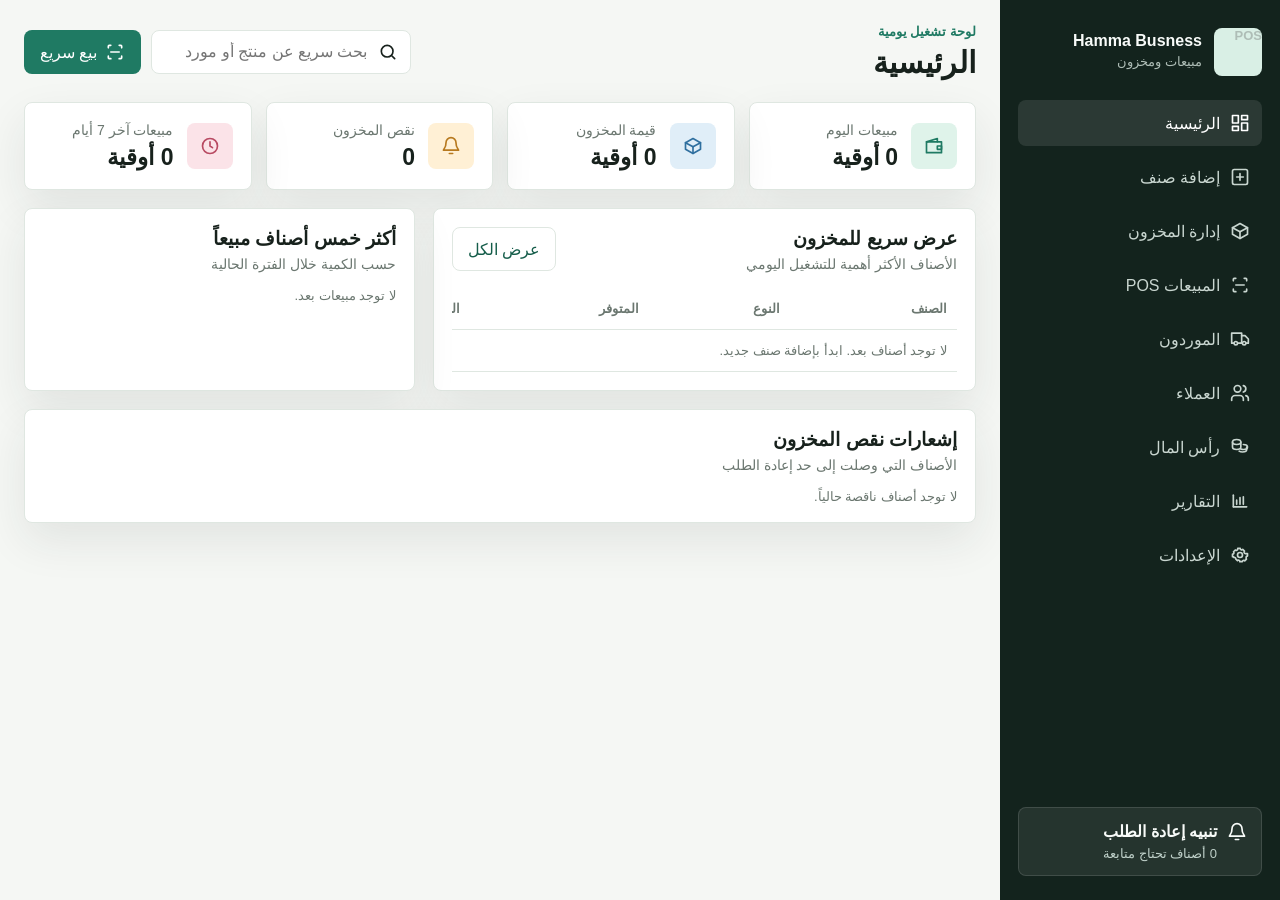
==== index.html @ 14878ca4 "Initial Hamma Busness POS app" ====
<!doctype html>
<html lang="ar" dir="rtl">
  <head>
    <meta charset="UTF-8" />
    <meta name="viewport" content="width=device-width, initial-scale=1.0" />
    <title>نظام المبيعات والمخزون</title>
    <link rel="stylesheet" href="styles.css" />
  </head>
  <body>
    <div class="app-shell">
      <aside class="sidebar" aria-label="التنقل الرئيسي">
        <div class="brand">
          <span class="brand-mark">POS</span>
          <div>
            <strong id="brandName">Hamma Busness</strong>
            <span>مبيعات ومخزون</span>
          </div>
        </div>

        <nav class="nav-list">
          <button class="nav-item active" data-view="dashboard" type="button">
            <span class="icon" data-icon="layout"></span>
            الرئيسية
          </button>
          <button class="nav-item" data-view="new-product" type="button">
            <span class="icon" data-icon="plus-box"></span>
            إضافة صنف
          </button>
          <button class="nav-item" data-view="inventory" type="button">
            <span class="icon" data-icon="boxes"></span>
            إدارة المخزون
          </button>
          <button class="nav-item" data-view="pos" type="button">
            <span class="icon" data-icon="scan"></span>
            المبيعات POS
          </button>
          <button class="nav-item" data-view="suppliers" type="button">
            <span class="icon" data-icon="truck"></span>
            الموردون
          </button>
          <button class="nav-item" data-view="customers" type="button">
            <span class="icon" data-icon="users"></span>
            العملاء
          </button>
          <button class="nav-item" data-view="capital" type="button">
            <span class="icon" data-icon="coins"></span>
            رأس المال
          </button>
          <button class="nav-item" data-view="reports" type="button">
            <span class="icon" data-icon="chart"></span>
            التقارير
          </button>
          <button class="nav-item" data-view="settings" type="button">
            <span class="icon" data-icon="settings"></span>
            الإعدادات
          </button>
        </nav>

        <div class="stock-warning">
          <span class="icon" data-icon="bell"></span>
          <div>
            <strong>تنبيه إعادة الطلب</strong>
            <span id="sidebarLowStock">0 أصناف تحتاج متابعة</span>
          </div>
        </div>
      </aside>

      <main class="main">
        <header class="topbar">
          <div>
            <p class="eyebrow">لوحة تشغيل يومية</p>
            <h1 id="pageTitle">الرئيسية</h1>
          </div>
          <div class="top-actions">
            <label class="search-field">
              <span class="icon" data-icon="search"></span>
              <input id="globalSearch" type="search" placeholder="بحث سريع عن منتج أو مورد" />
            </label>
            <button class="primary-action" id="quickSaleBtn" type="button">
              <span class="icon" data-icon="scan"></span>
              بيع سريع
            </button>
          </div>
        </header>

        <section class="view active" id="dashboard">
          <div class="metric-grid">
            <article class="metric">
              <span class="metric-icon mint"><span class="icon" data-icon="wallet"></span></span>
              <div>
                <span>مبيعات اليوم</span>
                <strong id="todaySales">0</strong>
              </div>
            </article>
            <article class="metric">
              <span class="metric-icon blue"><span class="icon" data-icon="boxes"></span></span>
              <div>
                <span>قيمة المخزون</span>
                <strong id="inventoryValue">0</strong>
              </div>
            </article>
            <article class="metric">
              <span class="metric-icon amber"><span class="icon" data-icon="bell"></span></span>
              <div>
                <span>نقص المخزون</span>
                <strong id="lowStockCount">0</strong>
              </div>
            </article>
            <article class="metric">
              <span class="metric-icon rose"><span class="icon" data-icon="clock"></span></span>
              <div>
                <span>مبيعات آخر 7 أيام</span>
                <strong id="weekSales">0</strong>
              </div>
            </article>
          </div>

          <div class="dashboard-grid">
            <section class="panel">
              <div class="panel-head">
                <div>
                  <h2>عرض سريع للمخزون</h2>
                  <p>الأصناف الأكثر أهمية للتشغيل اليومي</p>
                </div>
                <button class="ghost-action" data-view-jump="inventory" type="button">عرض الكل</button>
              </div>
              <div class="table-wrap">
                <table>
                  <thead>
                    <tr>
                      <th>الصنف</th>
                      <th>النوع</th>
                      <th>المتوفر</th>
                      <th>الحالة</th>
                    </tr>
                  </thead>
                  <tbody id="stockPreview"></tbody>
                </table>
              </div>
            </section>

            <section class="panel">
              <div class="panel-head">
                <div>
                  <h2>أكثر خمس أصناف مبيعاً</h2>
                  <p>حسب الكمية خلال الفترة الحالية</p>
                </div>
              </div>
              <div class="top-products" id="topProducts"></div>
            </section>

            <section class="panel wide">
              <div class="panel-head">
                <div>
                  <h2>إشعارات نقص المخزون</h2>
                  <p>الأصناف التي وصلت إلى حد إعادة الطلب</p>
                </div>
              </div>
              <div class="alert-list" id="lowStockAlerts"></div>
            </section>
          </div>
        </section>

        <section class="view" id="new-product">
          <section class="form-panel">
            <div class="panel-head">
              <div>
                <h2>إضافة صنف جديد</h2>
                <p>أدخل بيانات المنتج الأساسية ليظهر في المخزون وشاشة البيع.</p>
              </div>
            </div>
            <form id="productForm" class="product-form">
              <label>
                اسم المنتج
                <input name="name" required placeholder="مثال: قهوة مختصة 250 جم" />
              </label>
              <label>
                السعر بالأوقية
                <input name="price" required type="number" min="1" step="0.01" placeholder="350" />
              </label>
              <label>
                الشركة المصنعة
                <input name="maker" required placeholder="اسم الشركة" />
              </label>
              <label>
                النوع
                <select name="type" required>
                  <option value="غذائيات">غذائيات</option>
                  <option value="مشروبات">مشروبات</option>
                  <option value="عناية">عناية</option>
                  <option value="منزلية">منزلية</option>
                </select>
              </label>
              <label>
                الكمية الحالية
                <input name="stock" required type="number" min="0" placeholder="60" />
              </label>
              <label>
                حد إعادة الطلب
                <input name="reorder" id="productReorder" type="number" min="0" placeholder="15" />
              </label>
              <div class="form-actions">
                <button class="primary-action" type="submit">
                  <span class="icon" data-icon="save"></span>
                  حفظ الصنف
                </button>
                <button class="ghost-action" type="reset">تفريغ</button>
              </div>
            </form>
          </section>
        </section>

        <section class="view" id="inventory">
          <section class="panel">
            <div class="panel-head inventory-head">
              <div>
                <h2>إدارة المخزون</h2>
                <p>بحث، تصفية، تعديل، ومتابعة الأصناف التي تحتاج إعادة طلب.</p>
              </div>
              <button class="primary-action" data-view-jump="new-product" type="button">
                <span class="icon" data-icon="plus"></span>
                صنف جديد
              </button>
            </div>
            <div class="filters">
              <label class="search-field">
                <span class="icon" data-icon="search"></span>
                <input id="inventorySearch" type="search" placeholder="بحث باسم المنتج أو الباركود" />
              </label>
              <select id="typeFilter">
                <option value="">كل الأنواع</option>
                <option value="غذائيات">غذائيات</option>
                <option value="مشروبات">مشروبات</option>
                <option value="عناية">عناية</option>
                <option value="منزلية">منزلية</option>
              </select>
              <select id="dateFilter">
                <option value="">كل التواريخ</option>
                <option value="today">اليوم</option>
                <option value="week">آخر أسبوع</option>
                <option value="month">آخر شهر</option>
              </select>
              <select id="makerFilter">
                <option value="">كل الشركات</option>
              </select>
            </div>
            <div class="table-wrap">
              <table>
                <thead>
                  <tr>
                    <th>الباركود</th>
                    <th>المنتج</th>
                    <th>الشركة</th>
                    <th>النوع</th>
                    <th>السعر</th>
                    <th>المخزون</th>
                    <th>تعديل</th>
                  </tr>
                </thead>
                <tbody id="inventoryTable"></tbody>
              </table>
            </div>
          </section>
        </section>

        <section class="view" id="pos">
          <div class="pos-layout">
            <section class="panel">
              <div class="panel-head">
                <div>
                  <h2>شاشة المبيعات POS</h2>
                  <p>ابحث بالباركود أو الاسم، ثم أضف الصنف للفاتورة.</p>
                </div>
              </div>
              <label class="search-field sale-search">
                <span class="icon" data-icon="scan"></span>
                <input id="posSearch" type="search" placeholder="باركود أو بحث عن صنف" />
              </label>
              <select id="saleCustomer" class="sale-customer">
                <option value="">عميل نقدي</option>
              </select>
              <div class="product-picker" id="productPicker"></div>
            </section>

            <section class="panel invoice-panel">
              <div class="panel-head">
                <div>
                  <h2>الفاتورة الحالية</h2>
                  <p>الحساب يتم تلقائياً عند تغيير الكمية.</p>
                </div>
              </div>
              <div class="invoice-lines" id="invoiceLines"></div>
              <div class="invoice-summary">
                <div><span>عدد الأصناف</span><strong id="invoiceCount">0</strong></div>
                <div><span>الضريبة</span><strong id="invoiceTax">0</strong></div>
                <div><span>الإجمالي</span><strong id="invoiceTotal">0</strong></div>
              </div>
              <button class="primary-action full" id="recordSaleBtn" type="button">
                <span class="icon" data-icon="receipt"></span>
                تسجيل العملية
              </button>
            </section>
          </div>
        </section>

        <section class="view" id="suppliers">
          <section class="panel">
            <div class="panel-head">
              <div>
                <h2>الموردون</h2>
                <p>بيانات المورد، المنتجات التي يوردها، وسجل الطلبات.</p>
              </div>
            </div>
            <div class="supplier-grid" id="supplierCards"></div>
          </section>
        </section>

        <section class="view" id="customers">
          <div class="management-grid">
            <section class="form-panel">
              <div class="panel-head">
                <div>
                  <h2>إضافة عميل</h2>
                  <p>سجل بيانات العملاء للرجوع السريع أثناء البيع والمتابعة.</p>
                </div>
              </div>
              <form id="customerForm" class="stack-form">
                <label>
                  اسم العميل
                  <input name="name" required placeholder="اسم العميل" />
                </label>
                <label>
                  رقم الهاتف
                  <input name="phone" required placeholder="مثال: 2200 0000" />
                </label>
                <label>
                  نوع العميل
                  <select name="type">
                    <option value="فرد">فرد</option>
                    <option value="شركة">شركة</option>
                    <option value="جملة">جملة</option>
                  </select>
                </label>
                <label>
                  ملاحظات
                  <input name="notes" placeholder="ملاحظات مختصرة" />
                </label>
                <button class="primary-action" type="submit">
                  <span class="icon" data-icon="save"></span>
                  حفظ العميل
                </button>
              </form>
            </section>

            <section class="panel">
              <div class="panel-head">
                <div>
                  <h2>قائمة العملاء</h2>
                  <p>بحث سريع وبيانات الاتصال الأساسية.</p>
                </div>
              </div>
              <label class="search-field full-search">
                <span class="icon" data-icon="search"></span>
                <input id="customerSearch" type="search" placeholder="بحث باسم العميل أو الهاتف" />
              </label>
              <div class="entity-list" id="customerList"></div>
            </section>
          </div>
        </section>

        <section class="view" id="capital">
          <div class="management-grid">
            <section class="form-panel">
              <div class="panel-head">
                <div>
                  <h2>تسجيل حركة رأس المال</h2>
                  <p>أضف رأس مال، مصروفات، أو سحب لمتابعة صافي التشغيل.</p>
                </div>
              </div>
              <form id="capitalForm" class="stack-form">
                <label>
                  نوع الحركة
                  <select name="type">
                    <option value="إيداع رأس مال">إيداع رأس مال</option>
                    <option value="مصروف تشغيلي">مصروف تشغيلي</option>
                    <option value="سحب">سحب</option>
                  </select>
                </label>
                <label>
                  المبلغ بالأوقية
                  <input name="amount" required type="number" min="1" step="0.01" placeholder="0" />
                </label>
                <label>
                  البيان
                  <input name="note" required placeholder="مثال: شراء بضاعة أولية" />
                </label>
                <button class="primary-action" type="submit">
                  <span class="icon" data-icon="save"></span>
                  حفظ الحركة
                </button>
              </form>
            </section>

            <section class="panel">
              <div class="panel-head">
                <div>
                  <h2>ملخص رأس المال</h2>
                  <p>إجمالي الإيداعات والمصروفات وصافي الرصيد.</p>
                </div>
              </div>
              <div class="capital-summary" id="capitalSummary"></div>
              <div class="entity-list" id="capitalList"></div>
            </section>
          </div>
        </section>

        <section class="view" id="reports">
          <div class="reports-grid">
            <section class="panel">
              <div class="panel-head">
                <div>
                  <h2>مبيعات الفترات الزمنية</h2>
                  <p>يومية، أسبوعية، وشهرية بالأوقية.</p>
                </div>
              </div>
              <div class="period-list" id="periodReports"></div>
            </section>
            <section class="panel">
              <div class="panel-head">
                <div>
                  <h2>المباع وغير المباع</h2>
                  <p>مقارنة كمية البيع بالمخزون المتبقي حسب الفترة.</p>
                </div>
                <select id="reportPeriod">
                  <option value="day">اليوم</option>
                  <option value="week" selected>آخر أسبوع</option>
                  <option value="month">آخر شهر</option>
                </select>
              </div>
              <div class="sold-unsold-list" id="soldUnsoldReport"></div>
            </section>
            <section class="panel">
              <div class="panel-head">
                <div>
                  <h2>ربحية الأصناف</h2>
                  <p>تقدير الربح حسب المبيعات المسجلة.</p>
                </div>
              </div>
              <div class="profit-list" id="profitReports"></div>
            </section>
            <section class="panel wide">
              <div class="panel-head">
                <div>
                  <h2>المخزون المتبقي</h2>
                  <p>نسبة المتوفر مقابل حد إعادة الطلب.</p>
                </div>
              </div>
              <div class="remaining-stock" id="remainingStock"></div>
            </section>
            <section class="panel wide">
              <div class="panel-head">
                <div>
                  <h2>سجل عمليات البيع</h2>
                  <p>آخر العمليات المسجلة مع الوقت والإجمالي.</p>
                </div>
              </div>
              <div class="table-wrap">
                <table>
                  <thead>
                    <tr>
                      <th>رقم العملية</th>
                      <th>التاريخ</th>
                      <th>الوقت</th>
                      <th>العميل</th>
                      <th>الأصناف</th>
                      <th>الإجمالي</th>
                    </tr>
                  </thead>
                  <tbody id="salesLogTable"></tbody>
                </table>
              </div>
            </section>
          </div>
        </section>

        <section class="view" id="settings">
          <div class="settings-grid">
            <section class="form-panel">
              <div class="panel-head">
                <div>
                  <h2>الإعدادات</h2>
                  <p>إعدادات عامة لطريقة عرض التطبيق وحساب الفاتورة.</p>
                </div>
              </div>
              <form id="settingsForm" class="product-form">
                <label>
                  اسم المتجر
                  <input name="storeName" required placeholder="اسم المتجر" />
                </label>
                <label>
                  العملة
                  <input name="currency" required placeholder="أوقية" />
                </label>
                <label>
                  نسبة الضريبة %
                  <input name="taxRate" type="number" min="0" step="0.01" placeholder="0" />
                </label>
                <label>
                  حد تنبيه افتراضي للمخزون
                  <input name="defaultReorder" type="number" min="0" placeholder="10" />
                </label>
                <label>
                  رقم الهاتف
                  <input name="storePhone" placeholder="رقم المتجر" />
                </label>
                <label>
                  العنوان
                  <input name="storeAddress" placeholder="عنوان المتجر" />
                </label>
                <div class="form-actions">
                  <button class="primary-action" type="submit">
                    <span class="icon" data-icon="save"></span>
                    حفظ الإعدادات
                  </button>
                  <button class="ghost-action danger-action" id="resetDataBtn" type="button">تصفير البيانات</button>
                </div>
              </form>
            </section>

            <section class="form-panel">
              <div class="panel-head">
                <div>
                  <h2>ربط GitHub السحابي</h2>
                  <p>حفظ واسترجاع بيانات التطبيق عبر Gist خاص في حساب GitHub.</p>
                </div>
              </div>
              <form id="githubSyncForm" class="stack-form">
                <label>
                  GitHub Token
                  <input name="githubToken" type="password" autocomplete="off" placeholder="ghp_ أو fine-grained token" />
                </label>
                <label>
                  Gist ID
                  <input name="githubGistId" placeholder="اتركه فارغاً لإنشاء Gist جديد عند أول رفع" />
                </label>
                <div class="form-actions wrap-actions">
                  <button class="primary-action" type="submit">
                    <span class="icon" data-icon="save"></span>
                    حفظ الربط
                  </button>
                  <button class="ghost-action" id="pushGithubBtn" type="button">رفع البيانات</button>
                  <button class="ghost-action" id="pullGithubBtn" type="button">استيراد البيانات</button>
                </div>
                <div class="sync-status" id="githubSyncStatus">لم يتم ربط GitHub بعد.</div>
              </form>
            </section>
          </div>
        </section>
      </main>
    </div>

    <div class="toast" id="toast" role="status" aria-live="polite"></div>
    <script src="app.js"></script>
  </body>
</html>
---- styles.css ----
:root {
  --bg: #f5f7f4;
  --surface: #ffffff;
  --surface-soft: #eef4ef;
  --ink: #17211c;
  --muted: #6b7770;
  --line: #dfe7e1;
  --primary: #1f7a63;
  --primary-dark: #155d4a;
  --accent: #2f6f9f;
  --warning: #b7791f;
  --danger: #b84a62;
  --shadow: 0 18px 45px rgba(30, 46, 39, 0.09);
  --radius: 8px;
}

* {
  box-sizing: border-box;
}

body {
  margin: 0;
  min-height: 100vh;
  background: var(--bg);
  color: var(--ink);
  font-family: "Segoe UI", Tahoma, Arial, sans-serif;
  letter-spacing: 0;
}

button,
input,
select {
  font: inherit;
}

button {
  cursor: pointer;
}

.app-shell {
  display: grid;
  grid-template-columns: 280px minmax(0, 1fr);
  min-height: 100vh;
}

.sidebar {
  background: #13231d;
  color: #f8fbf9;
  padding: 24px 18px;
  display: flex;
  flex-direction: column;
  gap: 24px;
  position: sticky;
  top: 0;
  height: 100vh;
}

.brand {
  display: flex;
  align-items: center;
  gap: 12px;
  min-width: 0;
}

.brand-mark {
  width: 48px;
  height: 48px;
  display: grid;
  place-items: center;
  border-radius: var(--radius);
  background: #d9efe5;
  color: var(--primary-dark);
  font-weight: 800;
}

.brand strong,
.brand span {
  display: block;
}

.brand span {
  color: #aebdb6;
  margin-top: 4px;
  font-size: 13px;
}

.nav-list {
  display: grid;
  gap: 8px;
}

.nav-item {
  border: 0;
  border-radius: var(--radius);
  padding: 13px 12px;
  background: transparent;
  color: #c9d6d0;
  display: flex;
  align-items: center;
  gap: 10px;
  text-align: right;
}

.nav-item:hover,
.nav-item.active {
  color: #ffffff;
  background: rgba(255, 255, 255, 0.1);
}

.stock-warning {
  margin-top: auto;
  background: rgba(255, 255, 255, 0.08);
  border: 1px solid rgba(255, 255, 255, 0.12);
  border-radius: var(--radius);
  padding: 14px;
  display: flex;
  gap: 10px;
  align-items: flex-start;
}

.stock-warning span:last-child {
  display: block;
  color: #bfd0c9;
  margin-top: 5px;
  font-size: 13px;
}

.main {
  min-width: 0;
  padding: 24px;
}

.topbar {
  display: flex;
  justify-content: space-between;
  align-items: center;
  gap: 20px;
  margin-bottom: 22px;
}

.eyebrow {
  margin: 0 0 6px;
  color: var(--primary);
  font-weight: 700;
  font-size: 13px;
}

h1,
h2,
p {
  margin: 0;
}

h1 {
  font-size: 30px;
}

h2 {
  font-size: 19px;
}

.panel-head p {
  color: var(--muted);
  margin-top: 6px;
  font-size: 14px;
}

.top-actions,
.filters {
  display: flex;
  gap: 10px;
  align-items: center;
  flex-wrap: wrap;
}

.search-field {
  min-width: 260px;
  height: 44px;
  background: var(--surface);
  border: 1px solid var(--line);
  border-radius: var(--radius);
  display: flex;
  align-items: center;
  gap: 9px;
  padding: 0 12px;
}

.search-field input {
  border: 0;
  outline: 0;
  background: transparent;
  width: 100%;
  min-width: 0;
}

select,
.product-form input,
.product-form select {
  height: 44px;
  border: 1px solid var(--line);
  border-radius: var(--radius);
  background: #fff;
  padding: 0 12px;
  color: var(--ink);
}

.primary-action,
.ghost-action {
  min-height: 44px;
  border-radius: var(--radius);
  padding: 0 15px;
  border: 1px solid transparent;
  display: inline-flex;
  align-items: center;
  justify-content: center;
  gap: 8px;
  white-space: nowrap;
}

.primary-action {
  background: var(--primary);
  color: white;
}

.primary-action:hover {
  background: var(--primary-dark);
}

.ghost-action {
  background: #fff;
  color: var(--primary-dark);
  border-color: var(--line);
}

.view {
  display: none;
}

.view.active {
  display: block;
}

.metric-grid {
  display: grid;
  grid-template-columns: repeat(4, minmax(0, 1fr));
  gap: 14px;
  margin-bottom: 18px;
}

.metric,
.panel,
.form-panel {
  background: var(--surface);
  border: 1px solid var(--line);
  border-radius: var(--radius);
  box-shadow: var(--shadow);
}

.metric {
  padding: 18px;
  display: flex;
  align-items: center;
  gap: 13px;
}

.metric span:not(.icon):not(.metric-icon) {
  color: var(--muted);
  font-size: 14px;
}

.metric strong {
  display: block;
  font-size: 23px;
  margin-top: 5px;
}

.metric-icon {
  width: 46px;
  height: 46px;
  border-radius: var(--radius);
  display: grid;
  place-items: center;
}

.mint { background: #dff3ea; color: var(--primary); }
.blue { background: #e0eef8; color: var(--accent); }
.amber { background: #fff0d5; color: var(--warning); }
.rose { background: #fbe3e8; color: var(--danger); }

.dashboard-grid,
.reports-grid {
  display: grid;
  grid-template-columns: 1.25fr 0.9fr;
  gap: 18px;
}

.panel,
.form-panel {
  padding: 18px;
  min-width: 0;
}

.wide {
  grid-column: 1 / -1;
}

.panel-head {
  display: flex;
  justify-content: space-between;
  align-items: flex-start;
  gap: 12px;
  margin-bottom: 16px;
}

.table-wrap {
  overflow-x: auto;
}

table {
  width: 100%;
  border-collapse: collapse;
  min-width: 640px;
}

th,
td {
  text-align: right;
  padding: 13px 10px;
  border-bottom: 1px solid var(--line);
  vertical-align: middle;
}

th {
  color: var(--muted);
  font-weight: 700;
  font-size: 13px;
}

.status {
  display: inline-flex;
  align-items: center;
  justify-content: center;
  border-radius: 999px;
  padding: 5px 10px;
  font-size: 12px;
  font-weight: 700;
}

.status.ok {
  color: #1d684f;
  background: #ddf2e9;
}

.status.low {
  color: #9d3e50;
  background: #fae0e6;
}

.top-products,
.alert-list,
.period-list,
.profit-list,
.remaining-stock,
.sold-unsold-list,
.invoice-lines,
.product-picker {
  display: grid;
  gap: 10px;
}

.rank-row,
.alert-row,
.period-row,
.profit-row,
.stock-row,
.sold-unsold-row,
.supplier-card,
.picker-item,
.invoice-line {
  border: 1px solid var(--line);
  border-radius: var(--radius);
  background: #fbfcfb;
}

.rank-row,
.alert-row,
.period-row,
.profit-row,
.stock-row,
.sold-unsold-row,
.picker-item,
.invoice-line {
  padding: 12px;
}

.rank-row,
.period-row,
.profit-row,
.stock-row,
.sold-unsold-row,
.picker-item,
.invoice-line {
  display: flex;
  align-items: center;
  justify-content: space-between;
  gap: 12px;
}

.bar {
  height: 8px;
  background: #e7eee9;
  border-radius: 999px;
  overflow: hidden;
  margin-top: 8px;
}

.bar span {
  display: block;
  height: 100%;
  background: var(--primary);
}

.sold-unsold-row strong {
  display: block;
}

.sold-unsold-row .split {
  display: flex;
  gap: 12px;
  flex-wrap: wrap;
  color: var(--muted);
  font-size: 13px;
}

.alert-row {
  display: grid;
  grid-template-columns: 1fr auto;
  align-items: center;
  gap: 10px;
  border-color: #f1cbd3;
  background: #fff8f9;
}

.product-form {
  display: grid;
  grid-template-columns: repeat(3, minmax(0, 1fr));
  gap: 16px;
}

.product-form label {
  display: grid;
  gap: 8px;
  color: var(--muted);
  font-weight: 700;
}

.form-actions {
  grid-column: 1 / -1;
  display: flex;
  gap: 10px;
}

.inventory-head {
  align-items: center;
}

.edit-input {
  width: 88px;
  height: 34px;
  border: 1px solid var(--line);
  border-radius: var(--radius);
  padding: 0 8px;
}

.small-btn {
  border: 0;
  border-radius: var(--radius);
  background: var(--surface-soft);
  color: var(--primary-dark);
  min-height: 34px;
  padding: 0 10px;
}

.pos-layout {
  display: grid;
  grid-template-columns: 1.1fr 0.8fr;
  gap: 18px;
}

.sale-search {
  width: 100%;
  margin-bottom: 14px;
}

.sale-customer {
  width: 100%;
  margin-bottom: 14px;
}

.picker-item button {
  flex: 0 0 auto;
}

.muted {
  color: var(--muted);
  font-size: 13px;
}

.invoice-panel {
  align-self: start;
}

.invoice-line input {
  width: 70px;
  height: 34px;
  border: 1px solid var(--line);
  border-radius: var(--radius);
  padding: 0 8px;
}

.invoice-summary {
  border-top: 1px solid var(--line);
  margin-top: 14px;
  padding-top: 14px;
  display: grid;
  gap: 10px;
}

.invoice-summary div {
  display: flex;
  justify-content: space-between;
  align-items: center;
}

.full {
  width: 100%;
  margin-top: 14px;
}

.supplier-grid {
  display: grid;
  grid-template-columns: repeat(3, minmax(0, 1fr));
  gap: 14px;
}

.management-grid {
  display: grid;
  grid-template-columns: 0.8fr 1.2fr;
  gap: 18px;
  align-items: start;
}

.settings-grid {
  display: grid;
  gap: 18px;
}

.stack-form {
  display: grid;
  gap: 14px;
}

.stack-form label {
  display: grid;
  gap: 8px;
  color: var(--muted);
  font-weight: 700;
}

.stack-form input,
.stack-form select {
  height: 44px;
  border: 1px solid var(--line);
  border-radius: var(--radius);
  background: #fff;
  padding: 0 12px;
  color: var(--ink);
}

.full-search {
  width: 100%;
  margin-bottom: 14px;
}

.entity-list,
.capital-summary {
  display: grid;
  gap: 10px;
}

.entity-row,
.capital-card {
  border: 1px solid var(--line);
  border-radius: var(--radius);
  background: #fbfcfb;
  padding: 12px;
}

.entity-row {
  display: flex;
  align-items: center;
  justify-content: space-between;
  gap: 12px;
}

.entity-row strong,
.capital-card strong {
  display: block;
}

.capital-summary {
  grid-template-columns: repeat(3, minmax(0, 1fr));
  margin-bottom: 14px;
}

.danger-action {
  color: #9d3e50;
}

.wrap-actions {
  flex-wrap: wrap;
}

.sync-status {
  border: 1px solid var(--line);
  border-radius: var(--radius);
  background: #fbfcfb;
  color: var(--muted);
  padding: 12px;
  line-height: 1.6;
}

.supplier-card {
  padding: 15px;
}

.supplier-card h3 {
  margin: 0 0 10px;
}

.supplier-card dl {
  margin: 0;
  display: grid;
  gap: 8px;
}

.supplier-card div {
  display: flex;
  justify-content: space-between;
  gap: 10px;
}

.supplier-card dt {
  color: var(--muted);
}

.supplier-card dd {
  margin: 0;
  text-align: left;
}

.toast {
  position: fixed;
  left: 24px;
  bottom: 24px;
  background: #13231d;
  color: #fff;
  border-radius: var(--radius);
  padding: 12px 16px;
  box-shadow: var(--shadow);
  opacity: 0;
  transform: translateY(12px);
  pointer-events: none;
  transition: 180ms ease;
}

.toast.show {
  opacity: 1;
  transform: translateY(0);
}

.icon {
  width: 20px;
  height: 20px;
  display: inline-grid;
  place-items: center;
  flex: 0 0 auto;
}

.icon svg {
  width: 20px;
  height: 20px;
  stroke: currentColor;
  stroke-width: 2;
  fill: none;
  stroke-linecap: round;
  stroke-linejoin: round;
}

@media (max-width: 1100px) {
  .app-shell {
    grid-template-columns: 1fr;
  }

  .sidebar {
    position: static;
    height: auto;
  }

  .nav-list {
    grid-template-columns: repeat(3, minmax(0, 1fr));
  }

  .stock-warning {
    margin-top: 0;
  }

  .metric-grid,
  .supplier-grid {
    grid-template-columns: repeat(2, minmax(0, 1fr));
  }
}

@media (max-width: 760px) {
  .main {
    padding: 16px;
  }

  .topbar,
  .panel-head,
  .rank-row,
  .period-row,
  .profit-row,
  .stock-row,
  .sold-unsold-row,
  .picker-item,
  .invoice-line {
    align-items: stretch;
    flex-direction: column;
  }

  .top-actions,
  .search-field,
  .primary-action,
  .ghost-action {
    width: 100%;
  }

  .nav-list,
  .metric-grid,
  .dashboard-grid,
  .reports-grid,
  .management-grid,
  .product-form,
  .pos-layout,
  .supplier-grid,
  .capital-summary {
    grid-template-columns: 1fr;
  }

  h1 {
    font-size: 25px;
  }
}
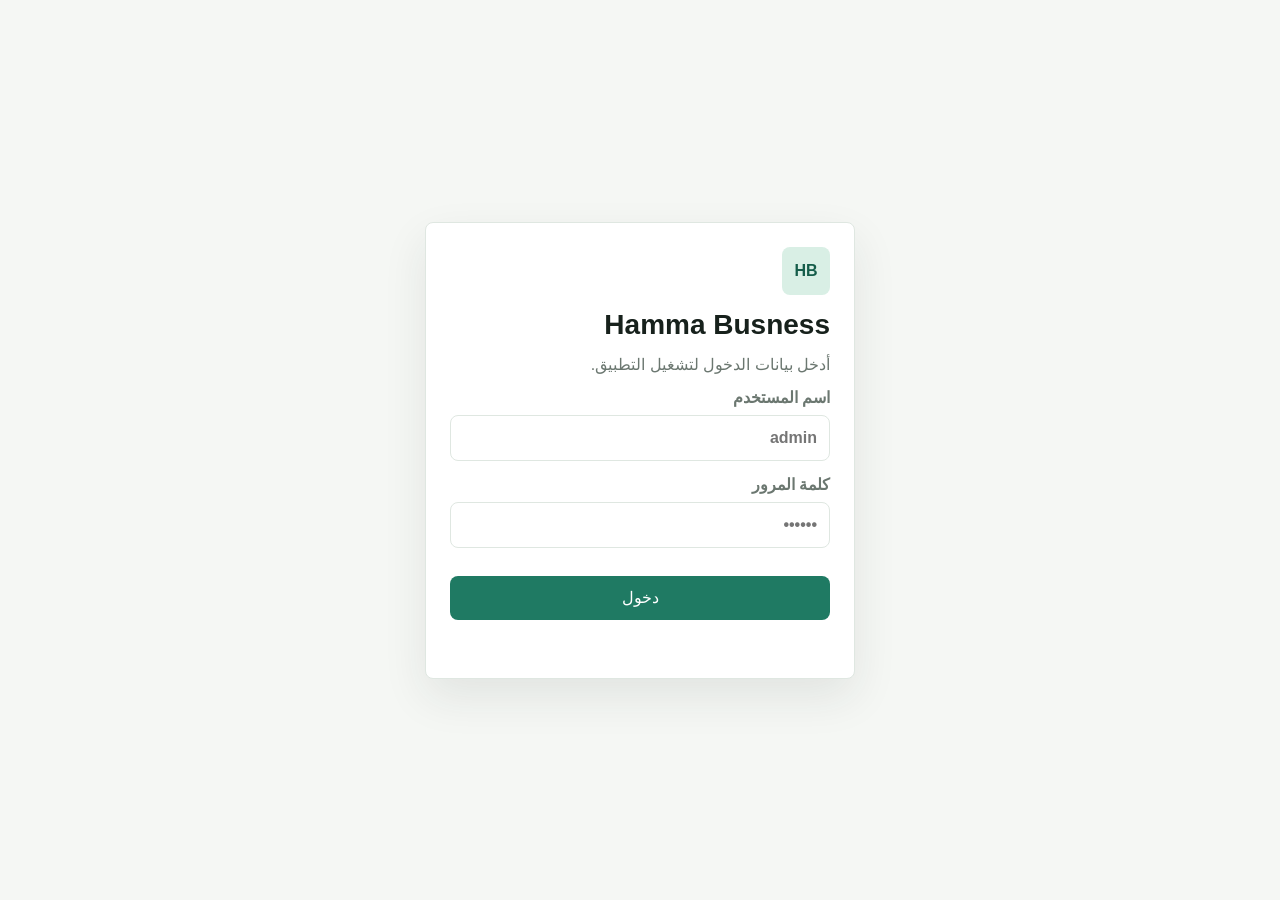
==== commit ef8d2d4d: "Improve reports and Excel export styling" ====
--- a/index.html
+++ b/index.html
@@ -3,10 +3,35 @@
   <head>
     <meta charset="UTF-8" />
     <meta name="viewport" content="width=device-width, initial-scale=1.0" />
+    <meta name="theme-color" content="#1f7a63" />
+    <meta name="apple-mobile-web-app-capable" content="yes" />
+    <meta name="apple-mobile-web-app-title" content="Hamma Busness" />
+    <meta name="apple-mobile-web-app-status-bar-style" content="default" />
     <title>نظام المبيعات والمخزون</title>
-    <link rel="stylesheet" href="styles.css" />
+    <link rel="stylesheet" href="./styles.css?v=20260607" />
+    <link rel="manifest" href="./manifest.webmanifest" />
+    <link rel="icon" href="./icon.svg" type="image/svg+xml" />
+    <link rel="apple-touch-icon" href="./icon.svg" />
   </head>
-  <body>
+  <body class="locked">
+    <section class="login-screen" id="loginScreen">
+      <form class="login-box" id="loginForm">
+        <span class="brand-mark">HB</span>
+        <h1>Hamma Busness</h1>
+        <p>أدخل بيانات الدخول لتشغيل التطبيق.</p>
+        <label>
+          اسم المستخدم
+          <input name="username" autocomplete="username" required placeholder="admin" />
+        </label>
+        <label>
+          كلمة المرور
+          <input name="password" type="password" autocomplete="current-password" required placeholder="••••••" />
+        </label>
+        <button class="primary-action full" type="submit">دخول</button>
+        <div class="login-error" id="loginError"></div>
+      </form>
+    </section>
+
     <div class="app-shell">
       <aside class="sidebar" aria-label="التنقل الرئيسي">
         <div class="brand">
@@ -45,6 +70,10 @@
           <button class="nav-item" data-view="capital" type="button">
             <span class="icon" data-icon="coins"></span>
             رأس المال
+          </button>
+          <button class="nav-item" data-view="partners" type="button">
+            <span class="icon" data-icon="users"></span>
+            الشركاء
           </button>
           <button class="nav-item" data-view="reports" type="button">
             <span class="icon" data-icon="chart"></span>
@@ -79,6 +108,14 @@
             <button class="primary-action" id="quickSaleBtn" type="button">
               <span class="icon" data-icon="scan"></span>
               بيع سريع
+            </button>
+            <button class="ghost-action" id="exportExcelBtn" type="button">
+              <span class="icon" data-icon="download"></span>
+              ملف Excel
+            </button>
+            <button class="ghost-action" id="printSectionBtn" type="button">
+              <span class="icon" data-icon="printer"></span>
+              طباعة
             </button>
           </div>
         </header>
@@ -175,20 +212,51 @@
                 <input name="name" required placeholder="مثال: قهوة مختصة 250 جم" />
               </label>
               <label>
-                السعر بالأوقية
-                <input name="price" required type="number" min="1" step="0.01" placeholder="350" />
+                سعر الشراء بالأوقية
+                <input name="cost" id="purchasePrice" required type="number" min="0" step="0.01" placeholder="250" />
+              </label>
+              <label>
+                سعر البيع بالأوقية
+                <input name="price" id="salePrice" required type="number" min="1" step="0.01" placeholder="350" />
+              </label>
+              <label>
+                الفارق / الربح للقطعة
+                <input id="priceMargin" readonly value="0" />
               </label>
               <label>
                 الشركة المصنعة
                 <input name="maker" required placeholder="اسم الشركة" />
+              </label>
+              <label>
+                المورد
+                <select name="supplierId" id="productSupplier">
+                  <option value="">بدون مورد</option>
+                </select>
               </label>
               <label>
                 النوع
                 <select name="type" required>
                   <option value="غذائيات">غذائيات</option>
                   <option value="مشروبات">مشروبات</option>
+                  <option value="معلبات">معلبات</option>
+                  <option value="مخبوزات">مخبوزات</option>
+                  <option value="حلويات">حلويات</option>
+                  <option value="ألبان وأجبان">ألبان وأجبان</option>
+                  <option value="لحوم وأسماك">لحوم وأسماك</option>
+                  <option value="خضروات وفواكه">خضروات وفواكه</option>
+                  <option value="بهارات وتوابل">بهارات وتوابل</option>
                   <option value="عناية">عناية</option>
                   <option value="منزلية">منزلية</option>
+                  <option value="منظفات">منظفات</option>
+                  <option value="أدوات مكتبية">أدوات مكتبية</option>
+                  <option value="إلكترونيات">إلكترونيات</option>
+                  <option value="اكسسوارات">اكسسوارات</option>
+                  <option value="ملابس">ملابس</option>
+                  <option value="أحذية">أحذية</option>
+                  <option value="أدوية ومستلزمات صحية">أدوية ومستلزمات صحية</option>
+                  <option value="أدوات أطفال">أدوات أطفال</option>
+                  <option value="أدوات سيارات">أدوات سيارات</option>
+                  <option value="أخرى">أخرى</option>
                 </select>
               </label>
               <label>
@@ -231,8 +299,25 @@
                 <option value="">كل الأنواع</option>
                 <option value="غذائيات">غذائيات</option>
                 <option value="مشروبات">مشروبات</option>
+                <option value="معلبات">معلبات</option>
+                <option value="مخبوزات">مخبوزات</option>
+                <option value="حلويات">حلويات</option>
+                <option value="ألبان وأجبان">ألبان وأجبان</option>
+                <option value="لحوم وأسماك">لحوم وأسماك</option>
+                <option value="خضروات وفواكه">خضروات وفواكه</option>
+                <option value="بهارات وتوابل">بهارات وتوابل</option>
                 <option value="عناية">عناية</option>
                 <option value="منزلية">منزلية</option>
+                <option value="منظفات">منظفات</option>
+                <option value="أدوات مكتبية">أدوات مكتبية</option>
+                <option value="إلكترونيات">إلكترونيات</option>
+                <option value="اكسسوارات">اكسسوارات</option>
+                <option value="ملابس">ملابس</option>
+                <option value="أحذية">أحذية</option>
+                <option value="أدوية ومستلزمات صحية">أدوية ومستلزمات صحية</option>
+                <option value="أدوات أطفال">أدوات أطفال</option>
+                <option value="أدوات سيارات">أدوات سيارات</option>
+                <option value="أخرى">أخرى</option>
               </select>
               <select id="dateFilter">
                 <option value="">كل التواريخ</option>
@@ -249,12 +334,16 @@
                 <thead>
                   <tr>
                     <th>الباركود</th>
-                    <th>المنتج</th>
-                    <th>الشركة</th>
-                    <th>النوع</th>
-                    <th>السعر</th>
+                <th>المنتج</th>
+                <th>الشركة</th>
+                <th>المورد</th>
+                <th>النوع</th>
+                    <th>سعر الشراء</th>
+                    <th>سعر البيع</th>
+                    <th>الفارق</th>
                     <th>المخزون</th>
                     <th>تعديل</th>
+                    <th>حذف</th>
                   </tr>
                 </thead>
                 <tbody id="inventoryTable"></tbody>
@@ -279,6 +368,10 @@
               <select id="saleCustomer" class="sale-customer">
                 <option value="">عميل نقدي</option>
               </select>
+              <select id="paymentType" class="sale-customer">
+                <option value="paid">تسديد كامل</option>
+                <option value="debt">دين على العميل</option>
+              </select>
               <div class="product-picker" id="productPicker"></div>
             </section>
 
@@ -304,15 +397,52 @@
         </section>
 
         <section class="view" id="suppliers">
-          <section class="panel">
-            <div class="panel-head">
-              <div>
-                <h2>الموردون</h2>
-                <p>بيانات المورد، المنتجات التي يوردها، وسجل الطلبات.</p>
-              </div>
-            </div>
-            <div class="supplier-grid" id="supplierCards"></div>
-          </section>
+          <div class="management-grid">
+            <section class="form-panel">
+              <div class="panel-head">
+                <div>
+                  <h2>إضافة مورد</h2>
+                  <p>اربط المورد بالأصناف لتظهر العلاقة في المخزون والتقارير.</p>
+                </div>
+              </div>
+              <form id="supplierForm" class="stack-form">
+                <label>
+                  اسم المورد
+                  <input name="name" required placeholder="اسم المورد" />
+                </label>
+                <label>
+                  رقم الهاتف
+                  <input name="contact" required placeholder="رقم الهاتف" />
+                </label>
+                <label>
+                  المنتج الذي يورده
+                  <input name="product" placeholder="مثال: مواد غذائية، مشروبات" />
+                </label>
+                <label>
+                  ملاحظات الطلبات
+                  <input name="orders" placeholder="مثال: طلب شهري أو حد أدنى للطلب" />
+                </label>
+                <button class="primary-action" type="submit">
+                  <span class="icon" data-icon="save"></span>
+                  حفظ المورد
+                </button>
+              </form>
+            </section>
+
+            <section class="panel">
+              <div class="panel-head">
+                <div>
+                  <h2>الموردون</h2>
+                  <p>بيانات المورد، الأصناف المرتبطة به، وسجل الطلبات.</p>
+                </div>
+              </div>
+              <label class="search-field full-search">
+                <span class="icon" data-icon="search"></span>
+                <input id="supplierSearch" type="search" placeholder="بحث باسم المورد أو الهاتف" />
+              </label>
+              <div class="supplier-grid" id="supplierCards"></div>
+            </section>
+          </div>
         </section>
 
         <section class="view" id="customers">
@@ -365,6 +495,37 @@
               </label>
               <div class="entity-list" id="customerList"></div>
             </section>
+            <section class="form-panel wide">
+              <div class="panel-head">
+                <div>
+                  <h2>تسديد ديون العملاء</h2>
+                  <p>سجل دفعة من العميل لتخفيض الدين المتبقي عليه.</p>
+                </div>
+              </div>
+              <form id="customerPaymentForm" class="product-form">
+                <label>
+                  العميل
+                  <select name="customerId" id="paymentCustomer" required>
+                    <option value="">اختر العميل</option>
+                  </select>
+                </label>
+                <label>
+                  مبلغ التسديد
+                  <input name="amount" required type="number" min="1" step="0.01" placeholder="0" />
+                </label>
+                <label>
+                  ملاحظة
+                  <input name="note" placeholder="مثال: تسديد نقدي" />
+                </label>
+                <div class="form-actions">
+                  <button class="primary-action" type="submit">
+                    <span class="icon" data-icon="save"></span>
+                    تسجيل التسديد
+                  </button>
+                </div>
+              </form>
+              <div class="entity-list payment-history" id="customerPaymentList"></div>
+            </section>
           </div>
         </section>
 
@@ -414,6 +575,60 @@
           </div>
         </section>
 
+        <section class="view" id="partners">
+          <div class="management-grid">
+            <section class="form-panel">
+              <div class="panel-head">
+                <div>
+                  <h2>إضافة شريك</h2>
+                  <p>سجل بيانات الشركاء ونسبة المشاركة ورأس المال المدفوع.</p>
+                </div>
+              </div>
+              <form id="partnerForm" class="stack-form">
+                <label>
+                  اسم الشريك
+                  <input name="name" required placeholder="اسم الشريك" />
+                </label>
+                <label>
+                  رقم الهاتف
+                  <input name="phone" required placeholder="رقم الهاتف" />
+                </label>
+                <label>
+                  نسبة المشاركة %
+                  <input name="share" required type="number" min="0" max="100" step="0.01" placeholder="25" />
+                </label>
+                <label>
+                  رأس المال المدفوع
+                  <input name="capital" required type="number" min="0" step="0.01" placeholder="0" />
+                </label>
+                <label>
+                  ملاحظات
+                  <input name="notes" placeholder="ملاحظات مختصرة" />
+                </label>
+                <button class="primary-action" type="submit">
+                  <span class="icon" data-icon="save"></span>
+                  حفظ الشريك
+                </button>
+              </form>
+            </section>
+
+            <section class="panel">
+              <div class="panel-head">
+                <div>
+                  <h2>قائمة الشركاء</h2>
+                  <p>الشركاء، نسب المشاركة، ورأس المال المدفوع.</p>
+                </div>
+              </div>
+              <label class="search-field full-search">
+                <span class="icon" data-icon="search"></span>
+                <input id="partnerSearch" type="search" placeholder="بحث باسم الشريك أو الهاتف" />
+              </label>
+              <div class="capital-summary" id="partnerSummary"></div>
+              <div class="entity-list" id="partnerList"></div>
+            </section>
+          </div>
+        </section>
+
         <section class="view" id="reports">
           <div class="reports-grid">
             <section class="panel">
@@ -456,6 +671,15 @@
                 </div>
               </div>
               <div class="remaining-stock" id="remainingStock"></div>
+            </section>
+            <section class="panel wide">
+              <div class="panel-head">
+                <div>
+                  <h2>ربط الجداول</h2>
+                  <p>علاقة الموردين بالأصناف والمبيعات المسجلة.</p>
+                </div>
+              </div>
+              <div class="entity-list" id="relationshipReport"></div>
             </section>
             <section class="panel wide">
               <div class="panel-head">
@@ -472,8 +696,10 @@
                       <th>التاريخ</th>
                       <th>الوقت</th>
                       <th>العميل</th>
+                      <th>الدفع</th>
                       <th>الأصناف</th>
                       <th>الإجمالي</th>
+                      <th>حذف</th>
                     </tr>
                   </thead>
                   <tbody id="salesLogTable"></tbody>
@@ -492,7 +718,7 @@
                   <p>إعدادات عامة لطريقة عرض التطبيق وحساب الفاتورة.</p>
                 </div>
               </div>
-              <form id="settingsForm" class="product-form">
+            <form id="settingsForm" class="product-form">
                 <label>
                   اسم المتجر
                   <input name="storeName" required placeholder="اسم المتجر" />
@@ -516,12 +742,21 @@
                 <label>
                   العنوان
                   <input name="storeAddress" placeholder="عنوان المتجر" />
+                </label>
+                <label>
+                  اسم مستخدم الدخول
+                  <input name="loginUsername" required placeholder="admin" />
+                </label>
+                <label>
+                  كلمة مرور الدخول
+                  <input name="loginPassword" type="password" required placeholder="1234" />
                 </label>
                 <div class="form-actions">
                   <button class="primary-action" type="submit">
                     <span class="icon" data-icon="save"></span>
                     حفظ الإعدادات
                   </button>
+                  <button class="ghost-action" id="logoutBtn" type="button">تسجيل الخروج</button>
                   <button class="ghost-action danger-action" id="resetDataBtn" type="button">تصفير البيانات</button>
                 </div>
               </form>
@@ -542,6 +777,10 @@
                 <label>
                   Gist ID
                   <input name="githubGistId" placeholder="اتركه فارغاً لإنشاء Gist جديد عند أول رفع" />
+                </label>
+                <label class="check-row">
+                  <input name="githubAutoSync" type="checkbox" checked />
+                  حفظ تلقائي في GitHub بعد كل تعديل
                 </label>
                 <div class="form-actions wrap-actions">
                   <button class="primary-action" type="submit">
@@ -560,6 +799,13 @@
     </div>
 
     <div class="toast" id="toast" role="status" aria-live="polite"></div>
-    <script src="app.js"></script>
+    <script src="./app.js?v=20260607"></script>
+    <script>
+      if ("serviceWorker" in navigator && location.protocol !== "file:") {
+        window.addEventListener("load", () => {
+          navigator.serviceWorker.register("./sw.js").catch(() => {});
+        });
+      }
+    </script>
   </body>
 </html>
--- a/styles.css
+++ b/styles.css
@@ -16,25 +16,89 @@
 
 * {
   box-sizing: border-box;
+  -webkit-tap-highlight-color: transparent;
 }
 
 body {
   margin: 0;
   min-height: 100vh;
+  min-height: 100dvh;
   background: var(--bg);
   color: var(--ink);
   font-family: "Segoe UI", Tahoma, Arial, sans-serif;
   letter-spacing: 0;
+  -webkit-text-size-adjust: 100%;
+  overscroll-behavior-y: contain;
+}
+
+body.locked .app-shell {
+  display: none;
+}
+
+body:not(.locked) .login-screen {
+  display: none;
+}
+
+.login-screen {
+  min-height: 100vh;
+  min-height: 100dvh;
+  display: grid;
+  place-items: center;
+  padding: 18px;
+  background: var(--bg);
+}
+
+.login-box {
+  width: min(430px, 100%);
+  background: var(--surface);
+  border: 1px solid var(--line);
+  border-radius: var(--radius);
+  box-shadow: var(--shadow);
+  padding: 24px;
+  display: grid;
+  gap: 14px;
+}
+
+.login-box h1 {
+  font-size: 28px;
+}
+
+.login-box p {
+  color: var(--muted);
+}
+
+.login-box label {
+  display: grid;
+  gap: 8px;
+  color: var(--muted);
+  font-weight: 700;
+}
+
+.login-box input {
+  height: 46px;
+  border: 1px solid var(--line);
+  border-radius: var(--radius);
+  padding: 0 12px;
+  background: #fff;
+}
+
+.login-error {
+  min-height: 20px;
+  color: var(--danger);
+  font-weight: 700;
+  font-size: 13px;
 }
 
 button,
 input,
 select {
   font: inherit;
+  font-size: 16px;
 }
 
 button {
   cursor: pointer;
+  touch-action: manipulation;
 }
 
 .app-shell {
@@ -99,6 +163,7 @@
   align-items: center;
   gap: 10px;
   text-align: right;
+  touch-action: manipulation;
 }
 
 .nav-item:hover,
@@ -240,6 +305,13 @@
   display: block;
 }
 
+.panel,
+.form-panel,
+.metric {
+  content-visibility: auto;
+  contain-intrinsic-size: 1px 260px;
+}
+
 .metric-grid {
   display: grid;
   grid-template-columns: repeat(4, minmax(0, 1fr));
@@ -292,6 +364,30 @@
   display: grid;
   grid-template-columns: 1.25fr 0.9fr;
   gap: 18px;
+}
+
+.reports-grid .panel {
+  box-shadow: 0 14px 32px rgba(30, 46, 39, 0.07);
+}
+
+#reports .panel-head {
+  border-bottom: 1px solid var(--line);
+  padding-bottom: 14px;
+}
+
+#reports .panel-head h2 {
+  display: flex;
+  align-items: center;
+  gap: 8px;
+}
+
+#reports .panel-head h2::before {
+  content: "";
+  width: 8px;
+  height: 22px;
+  border-radius: 999px;
+  background: var(--primary);
+  display: inline-block;
 }
 
 .panel,
@@ -406,8 +502,24 @@
   gap: 12px;
 }
 
+.period-row,
+.profit-row,
+.stock-row,
+.sold-unsold-row,
+#relationshipReport .entity-row {
+  background: linear-gradient(180deg, #ffffff 0%, #fbfcfb 100%);
+  border-color: #d8e4dc;
+}
+
+.period-row strong,
+.profit-row > strong,
+.stock-row .status,
+.sold-unsold-row .status {
+  font-size: 16px;
+}
+
 .bar {
-  height: 8px;
+  height: 10px;
   background: #e7eee9;
   border-radius: 999px;
   overflow: hidden;
@@ -417,7 +529,16 @@
 .bar span {
   display: block;
   height: 100%;
-  background: var(--primary);
+  background: linear-gradient(90deg, var(--primary), var(--accent));
+}
+
+#salesLogTable tr:nth-child(even) td {
+  background: #f7faf8;
+}
+
+#salesLogTable td:last-child,
+#salesLogTable th:last-child {
+  text-align: center;
 }
 
 .sold-unsold-row strong {
@@ -577,6 +698,17 @@
   color: var(--ink);
 }
 
+.stack-form .check-row {
+  display: flex;
+  align-items: center;
+  gap: 10px;
+}
+
+.stack-form .check-row input {
+  width: 18px;
+  height: 18px;
+}
+
 .full-search {
   width: 100%;
   margin-bottom: 14px;
@@ -628,6 +760,10 @@
   color: var(--muted);
   padding: 12px;
   line-height: 1.6;
+}
+
+.payment-history {
+  margin-top: 14px;
 }
 
 .supplier-card {
